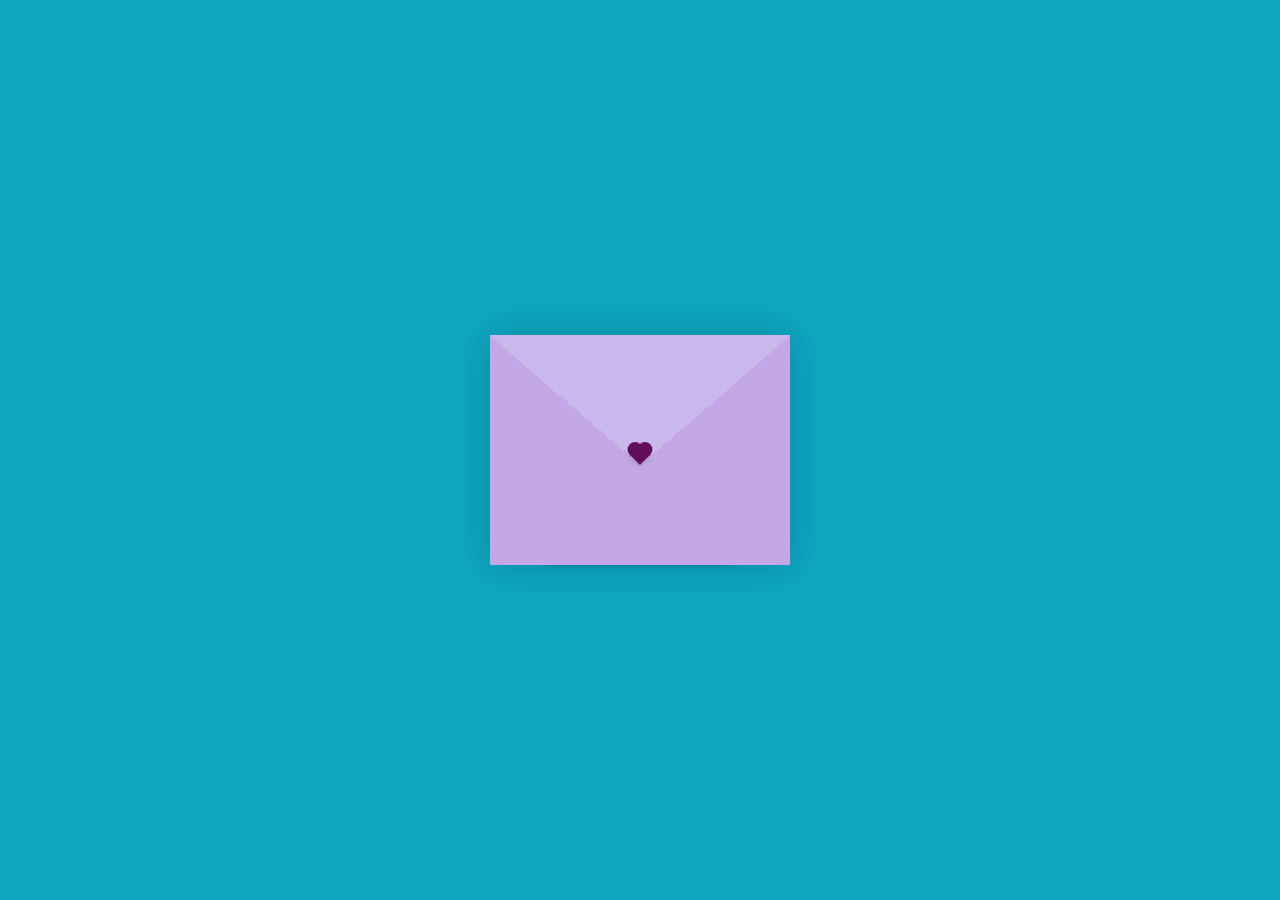
==== para-Ti-Ara.html @ ee584107 "Add files via upload" ====
<!DOCTYPE html>
<html lang="en">
<head>
    <meta charset="UTF-8">
    <meta http-equiv="X-UA-Compatible" content="IE=edge">
    <meta name="viewport" content="width=device-width, initial-scale=1.0">
    <title>CSS Envelope + Letter (Open/Close on Click)</title>
    <link rel="stylesheet" href="./style.css">
</head>
<body>
    <div class="container">
        <div class="envelope-wrapper">
            <div class="envelope">
                <div class="letter">
                    <div class="text">
                        <strong>Hola mi niña preciosa</strong>
                        <p>
                            se que mis aplabras no son suficientes para enmendar asi que demostrare con hechos lo que con palabras no se expresar y demostrarte soy digno de tu corazon te neceisto mas que a cualquier otra persona en el mundo te puede necesitar no sabes la falta que le haces a mi vida.
                        </p>
                    </div>
                </div>
            </div>
            <div class="heart"></div>
        </div>
    </div>
    <script>
        const envelope = document.querySelector('.envelope-wrapper');
        envelope.addEventListener('click', () => {
            envelope.classList.toggle('flap');
        });
    </script>
</body>
</html>
---- style.css ----
:root{
  --primary: #fff;
  --bg-color: rgb(14, 167, 194);
  --bg-envelope-color: #f5edd1;
  --envelope-tab: #c8b8ec;
  --envelope-cover: #c4a7e6;
  --shadow-color: rgba(0, 0, 0, 0.2);
  --txt-color: #444;
  --heart-color: rgb(97, 15, 90);
}
body{
  margin: 0;
  padding: 0;
  box-sizing: border-box;
  background: var(--bg-color);
  display: flex;
  align-items: center;
  justify-content: center;
}
.container {
  height: 100vh;
  display: grid;
  place-items: center;
}
.container > .envelope-wrapper {
  background: var(--bg-envelope-color);
  box-shadow: 0 0 40px var(--shadow-color);
}
.envelope-wrapper > .envelope {
  position: relative;
  width: 300px;
  height: 230px;
}
.envelope-wrapper > .envelope::before {
  content: "";
  position: absolute;
  top: 0;
  z-index: 2;
  border-top: 130px solid var(--envelope-tab);
  border-right: 150px solid transparent;
  border-left: 150px solid transparent;
  transform-origin: top;
  transition: all 0.5s ease-in-out 0.7s;
}
.envelope-wrapper > .envelope::after {
  content: "";
  position: absolute;
  z-index: 2;
  width: 0px;
  height: 0px;
  border-top: 130px solid transparent;
  border-right: 150px solid var(--envelope-cover);
  border-bottom: 100px solid var(--envelope-cover);
  border-left: 150px solid var(--envelope-cover);
}
.envelope > .letter {
  position: absolute;
  right: 20%;
  bottom: 0;
  width: 54%;
  height: 80%;
  background: var(--primary);
  text-align: center;
  transition: all 1s ease-in-out;
  box-shadow: 0 0 5px var(--shadow-color);
  padding: 20px 10px;
}

.envelope > .letter > .text {
  font-family: 'Gill Sans', 'Gill Sans MT', Calibri, 'Trebuchet MS', sans-serif;
  color: var(--txt-color);
  text-align: left;
  font-size: 10px;
}
.heart {
  position: absolute;
  top: 50%;
  left: 50%;
  width: 15px;
  height: 15px;
  background: var(--heart-color);
  z-index: 4;
  transform: translate(-50%, -20%) rotate(45deg);
  transition: transform 0.5s ease-in-out 1s;
  box-shadow: 0 1px 6px var(--shadow-color);
  cursor: pointer;
}
.heart:before, 
.heart:after {
  content: "";
  position: absolute;
  width: 15px;
  height: 15px;
  background-color: var(--heart-color);
  border-radius: 50%;
}
.heart:before {
  top: -7.5px;
}
.heart:after {
  right: 7.5px;
}
.flap > .envelope:before {
  transform: rotateX(180deg);
  z-index: 0;
}
.flap > .envelope > .letter {
  bottom: 100px;
  transform: scale(1.5);
  transition-delay: 1s;
}
.flap > .heart {
  transform: rotate(90deg);
  transition-delay: 0.4s;
}
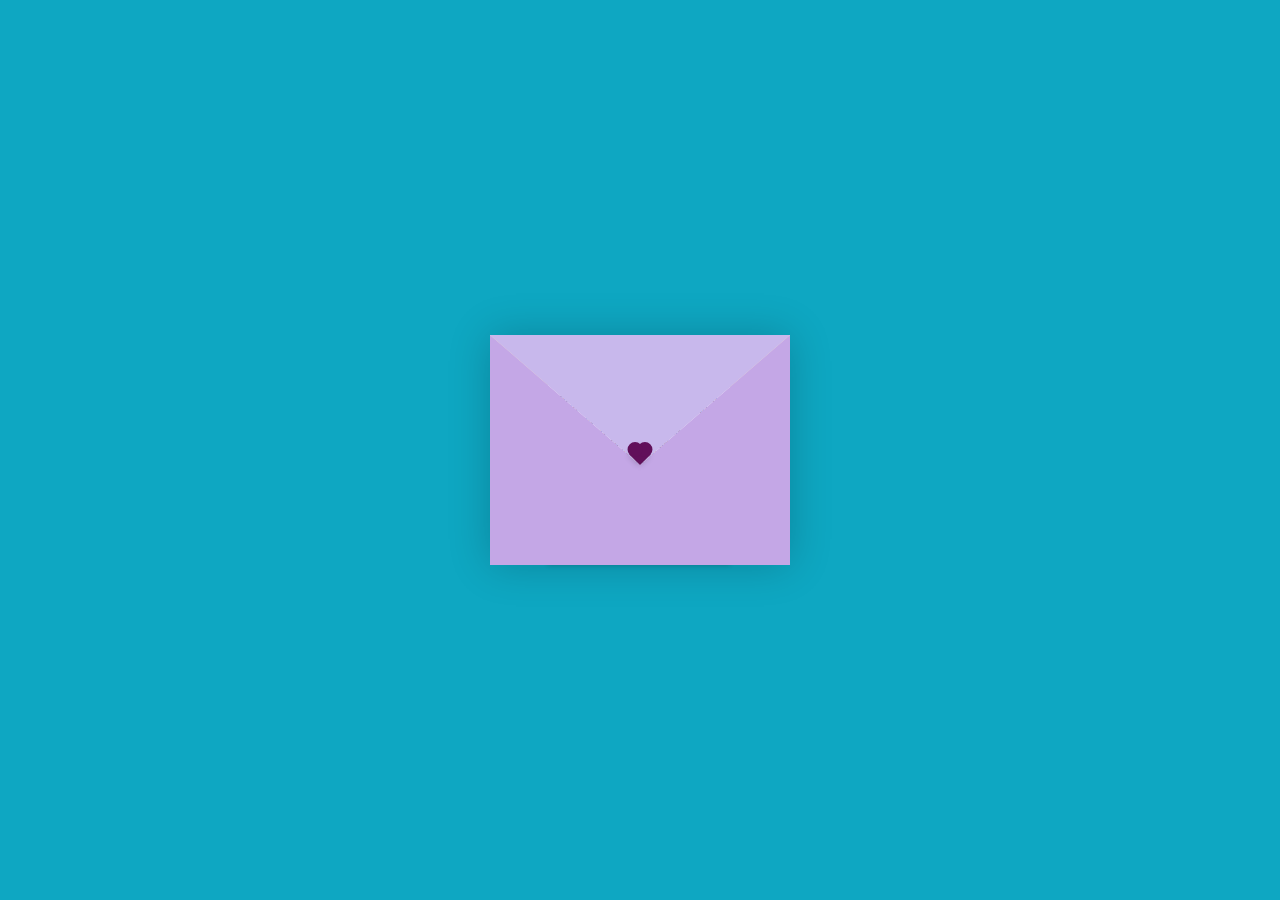
==== commit e2750b16: "Actualizar para-Ti-Ara.html" ====
--- a/para-Ti-Ara.html
+++ b/para-Ti-Ara.html
@@ -4,7 +4,7 @@
     <meta charset="UTF-8">
     <meta http-equiv="X-UA-Compatible" content="IE=edge">
     <meta name="viewport" content="width=device-width, initial-scale=1.0">
-    <title>CSS Envelope + Letter (Open/Close on Click)</title>
+    <title>cartita jsjsj</title>
     <link rel="stylesheet" href="./style.css">
 </head>
 <body>
@@ -13,9 +13,9 @@
             <div class="envelope">
                 <div class="letter">
                     <div class="text">
-                        <strong>Hola mi niña preciosa</strong>
+                        <strong>🤍Para mi niña preciosa🤍</strong>
                         <p>
-                            se que mis aplabras no son suficientes para enmendar asi que demostrare con hechos lo que con palabras no se expresar y demostrarte soy digno de tu corazon te neceisto mas que a cualquier otra persona en el mundo te puede necesitar no sabes la falta que le haces a mi vida.
+                            se que mis plabras no son suficientes para demostrar mucho o todo mi amor pero igual quiero que se sepas de que eres lo mas especias de mi vida mi niña preciosa desde que llegaste agradezco cada momento perdon por los problemas anteriores amor pero quiero progresar dia con dia contigo en mi vida preciosa TE AMO🤍.
                         </p>
                     </div>
                 </div>
